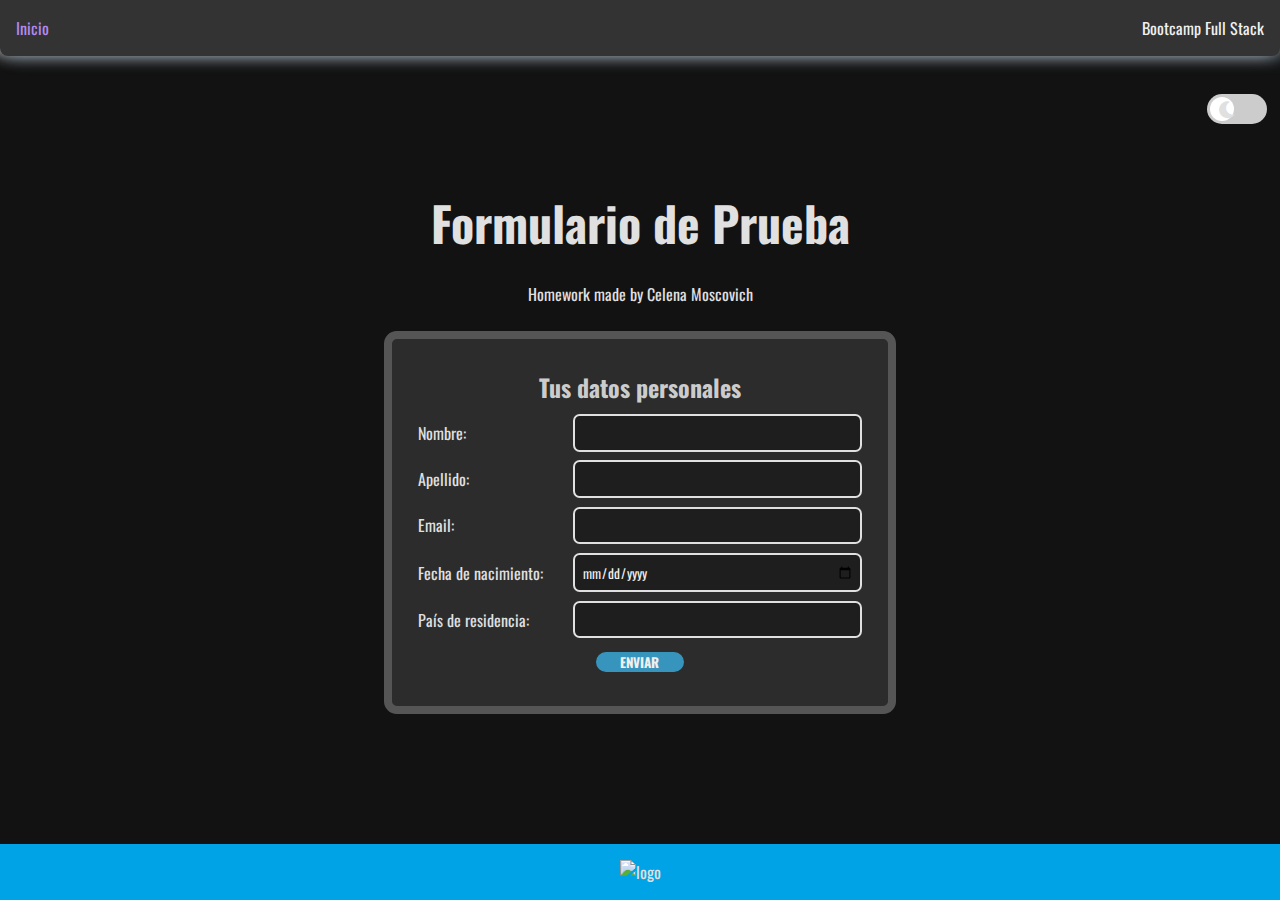
==== pages/form.html @ 547273fe "upgrade styles" ====
<!DOCTYPE html>
<html lang="es">

<head>
    <meta charset="UTF-8">
    <meta name="viewport" content="width=device-width, initial-scale=1.0">
    <title>BootCamp Full Stack</title>
    <link rel="stylesheet" href="../styles/index.css">
    <link rel="stylesheet" href="../styles/formEstilos.css">
    <link rel="stylesheet" href="../styles/formEstilosDark.css" id="dark-mode">
    <link rel="stylesheet" href="https://cdnjs.cloudflare.com/ajax/libs/font-awesome/6.0.0-beta3/css/all.min.css">
    <link rel="preconnect" href="https://fonts.googleapis.com">
    <link rel="preconnect" href="https://fonts.gstatic.com" crossorigin>
    <link href="https://fonts.googleapis.com/css2?family=Oswald:wght@200..700&display=swap" rel="stylesheet">
   
</head>

<body>
    <header>
        <p><a href="../index.html" class="home">Inicio</a></p>
        <p class="BootCamp">Bootcamp Full Stack</p>
    </header>
    <main>
        <section class="contendero">
        <div class="switch-container" id="dark-mode-switch">
            <div class="switch-background"></div>
            <div class="switch-button">
                <i class="fas fa-moon dark-mode-icon"></i>
            </div>
        </div>
    </section>
        <h1>Formulario de Prueba</h1>
        <p>Homework made by Celena Moscovich</p>
        <form id="formulario" action="#" method="post">
            <h2>Tus datos personales</h2>
            <div class="alinearIzq">
                <div class="alinear">
                    <label for="nombre">Nombre:</label>
                    <input type="text" id="nombre" name="nombre" required>
                </div>
                <div class="alinear">
                    <label for="apellido">Apellido:</label>
                    <input type="text" id="apellido" name="apellido" required>
                </div>
                <div class="alinear">
                    <label for="email">Email:</label>
                    <input type="email" id="email" name="email" required>
                </div>
                <div class="alinear">
                    <label for="fecha_nacimiento">Fecha de nacimiento:</label>
                    <input type="date" id="fecha_nacimiento" name="fecha_nacimiento" required>
                </div>
                <div class="alinear">
                    <label for="pais_residencia">País de residencia:</label>
                    <input type="text" id="pais_residencia" name="pais_residencia" required>
                </div>
            </div>
            <input type="submit" value="Enviar" class="botonEnviar">
            <span class="mensaje"></span>

        </form>
    </main>
    <footer>
        <img src="https://moodle.cilsa.org/pluginfile.php/1/core_admin/logo/0x200/1703228538/logo_cilsa_ong-fondo-celeste.jpg"
            alt="logo">
    </footer>
    <script src="../js/modoDark.js"></script>
</body>

</html>
---- styles/index.css ----
/* COLORES 

VIOLETA: #3A1078
VIOLETA 2: #4E31AA
CELESTE: #3795BD
BLANQUISH: #F7F7F8*/

* {
    margin: 0;
    padding: 0;
    box-sizing: border-box;
    font-family: "Oswald", sans-serif;
  font-optical-sizing: auto;
  font-style: normal;
  color: #3A1078;
}

body {
  background-color: #F7F7F8 ;
    display: flex;
    flex-direction: column;
    min-height: 100vh;
}
header {
  display: flex;
  background-color:  #4E31AA;
  align-items: center;
  justify-content: space-between;
  padding: 1em;
  border-radius: 0 0 0.5em 0.5em;
  box-shadow: rgba(136, 165, 191, 0.48) 6px 2px 16px 0px, rgba(255, 255, 255, 0.8) -6px -2px 16px 0px;
}

header p {
  margin: 0;
  color: white;
}
main {
  display: flex;
  flex-direction: column;
  align-items: center;
  flex: 1;
}
.titulo{
  background-color: #af96ff;
  width: 100%;
  border-radius: 0 0 0.5em 0.5em;
}
h1 {
  text-align: center;
  margin: 0.5em;
  font-size: 3em;
  animation: zoomIn 1.5s ease-out forwards;
}


@keyframes zoomIn {
  0% {
    transform: scale(0);
    opacity: 0;
  }
  100% {
    transform: scale(1);
    opacity: 1;
  }
}

.contenido{
  width: 90%;
  display: flex;
  justify-content: center;
  flex-direction: column;
  margin: 1%;
}

.contenido-links {
  text-decoration: none;
  color: #3A1078;
  position: relative;
  font-weight: bold;
}

.contenido-links::after {
  content: '';
  position: absolute;
  width: 0;
  height: 2px;
  background-color: #3795BD;
  left: 0;
  bottom: -3px;
  transition: width 0.3s ease-in-out;
}

.contenido-links:hover::after {
  width: 100%;
}

.contenido-links:hover {
  color: #4E31AA;
  transition: color 0.3s ease-in-out;
}

footer {
  display: flex;
  background-color: rgb(0 163 230);
  align-items: center;
  align-content: center;
  justify-content: center;
  position: fixed;
  bottom: 0;
  width: 100%;
  padding: 1em 0; 
}
.home-icon {
  text-decoration: none;
  font-size: 1.5em; 
  margin-right: 1em; 
}
---- styles/formEstilos.css ----
/* COLORES 

VIOLETA: #3A1078
VIOLETA 2: #4E31AA
CELESTE:# #4E31AA
BLANQUISH: #F7F7F8*/


.BootCamp {
    color: rgb(0 163 230);
}




form {
    padding: 2%;
    display: flex;
    border: #4E31AA solid 0.5em; 
    border-radius: 0.8em;
    margin: 2%;
    flex-direction: column;
    align-content: center;
    justify-content: center;
    align-items: center;
    width: 40%;
    background-color: #F7F7F8; 
}

.alinearIzq {
    display: flex;
    flex-direction: column;
    width: 100%;
}

.alinear {
    display: flex;
    justify-content: space-between;
    margin: 1% 0;
    align-items: center;
    width: 100%;
}

.alinear label {
    width: 30%;
    color: #3A1078; 
}

.alinear input {
    width: 65%;
    background-color: #F7F7F8; 
    border: 2px solid #4E31AA; 
    border-radius: 0.5em;
    padding: 0.5em;
    color: #3A1078; 
}

h2 {
    text-align: center;
    margin: 1%;
    color: #3A1078; 
}

.botonEnviar {
    width: 20%;
    margin: 2%;
    text-transform: uppercase;
    color: #F7F7F8; 
    font-weight: 700;
    background-color: #4E31AA; 
    border-radius: 0.8em;
    border: none;
    cursor: pointer;
    transition: background-color 0.3s;
}

.botonEnviar:hover {
    background-color: #3795BD; 
}

.home {
    text-decoration: none;
    color: #b38af1; 
}

.contendero {
    width: 100%;
    margin: 2%;
    display: flex;
    align-items: center;
    justify-content: flex-end;
}

/* Botón Dark Mode */
.switch-container {
    margin: 1%;
    position: relative;
    width: 3.75em;
    height: 1.875em;
    display: flex;
    align-items: center;
    justify-content: center;
}

.switch-background {
    width: 100%;
    height: 100%;
    background-color: #ccc;
    border-radius: 0.938em;
    transition: background-color 0.3s;
}

.switch-button {
    position: absolute;
    top: 0.188em;
    left: 0.188em;
    width: 1.5em;
    height: 1.5em;
    background-color: #fff;
    border-radius: 50%;
    transition: left 0.3s;
    cursor: pointer;
    display: flex;
    align-items: center;
    justify-content: center;
}

.dark-mode-icon {
    font-size: 1.2em;
}

.switch-container.dark-mode-active .switch-background {
    background-color: #3a1078;
}

.switch-container.dark-mode-active .switch-button {
    left: 33px;
    background-color: #af96ff;
}


@media (max-width: 768px) {
    form {
        width: 80%;
    }

    .alinear label {
        width: 40%;
    }

    .alinear input {
        width: 55%;
    }

    .botonEnviar {
        width: 60%;
    }

    header {
        flex-direction: column;
        align-items: center;
    }
}

@media (max-width: 480px) {
    form {
        width: 95%;
    }

    .alinear label {
        width: 45%;
    }

    .alinear input {
        width: 50%;
    }

    .botonEnviar {
        width: 80%;
    }
}

@media (max-width: 320px) {
    header {
        padding: 0.5em;
        flex-direction: column;
        align-items: center;
    }

    form {
        width: 100%;
        padding: 1%;
    }

    .alinear label {
        width: 50%;
        font-size: 0.9em;
    }

    .alinear input {
        width: 48%;
        font-size: 0.9em;
    }

    h1, h2 {
        font-size: 1.5em;
    }

    .botonEnviar {
        width: 90%;
        font-size: 0.9em;
    }
}
---- styles/formEstilosDark.css ----
.dark-mode-icon {
    margin-left: 10px;
    cursor: pointer;
}

.BootCamp {
    color: #f0f0f0; 
}

.dark-mode-icon i {
    color: #f0f0f0; 
}

.dark-mode-icon:hover i {
    color: #ce52f0; 
    transform: scale(1.1); 
}

* {
    color: #e0e0e0; 
}

body {
    background-color: #121212; 
}

header {
    background-color: #333; 
}

form {
    border-color: #555; 
    background-color: #2c2c2c;
}
h2 {
    color: #ccc;
}
.alinear label {
    color: #e0e0e0;
}
.alinear input {
    background-color: #1e1e1e; 
    color: #f0f0f0;
    border: 2px solid #e0e0e0;
}

.botonEnviar {
    background-color: #3795BD; 
    color: #f0f0f0;
}

.botonEnviar:hover {
    background-color: #007acc; 
    color: #ffffff; 
}


a {
    color: #3795BD; 
}

a:hover {
    color: #ce52f0; 
}
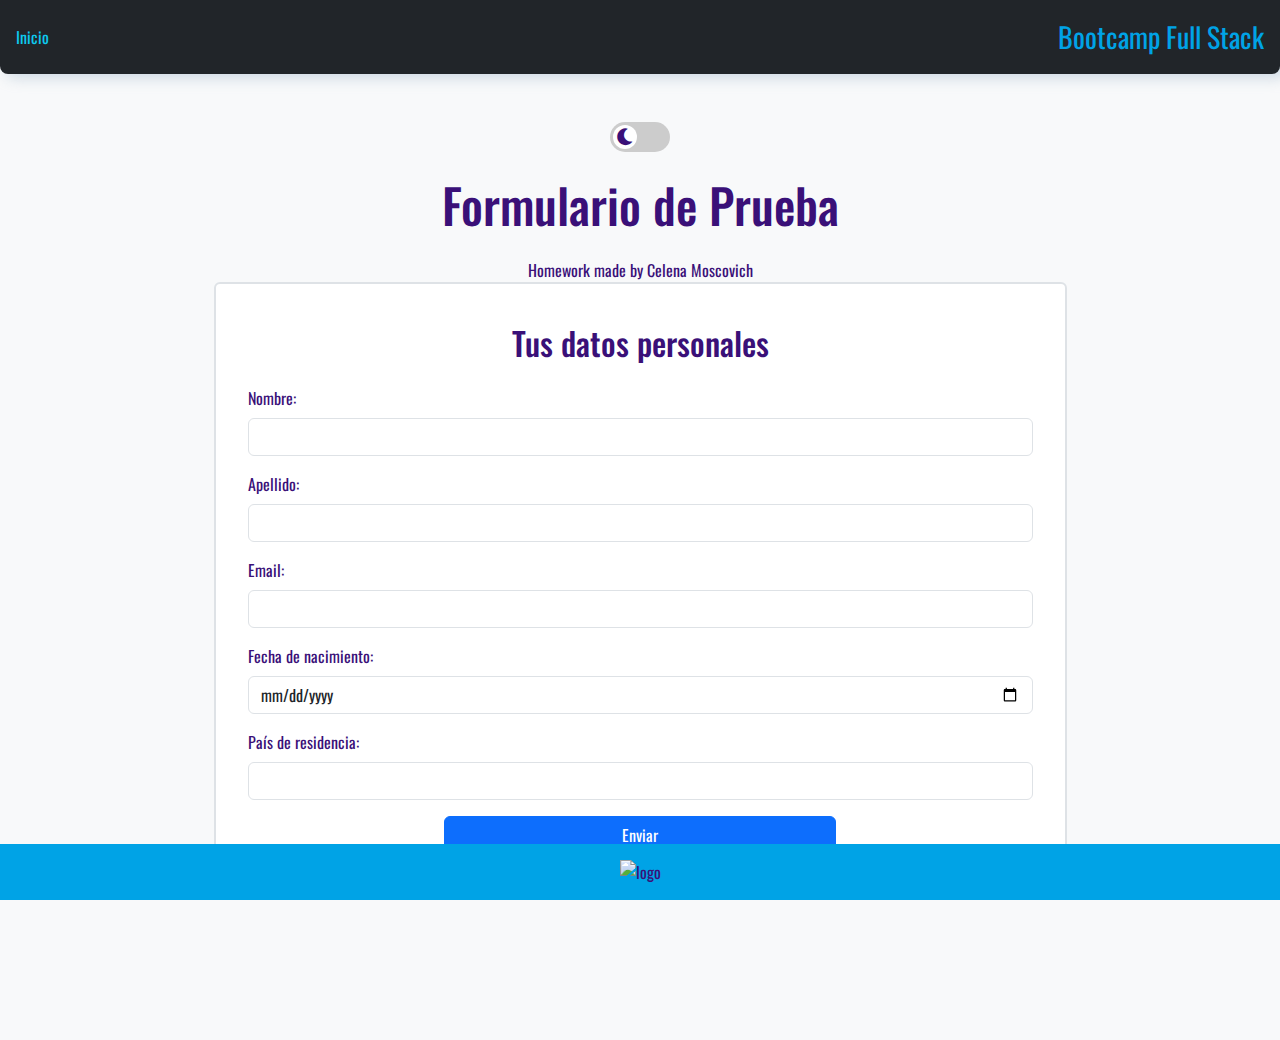
==== commit a406027e: "boostrap en todo" ====
--- a/pages/form.html
+++ b/pages/form.html
@@ -5,66 +5,79 @@
     <meta charset="UTF-8">
     <meta name="viewport" content="width=device-width, initial-scale=1.0">
     <title>BootCamp Full Stack</title>
+    <!-- Bootstrap CSS -->
+    <link href="https://cdn.jsdelivr.net/npm/bootstrap@5.3.0/dist/css/bootstrap.min.css" rel="stylesheet">
     <link rel="stylesheet" href="../styles/index.css">
-    <link rel="stylesheet" href="../styles/formEstilos.css">
-    <link rel="stylesheet" href="../styles/formEstilosDark.css" id="dark-mode">
+    <link rel="stylesheet" href="../styles/formEstilos.css" > 
     <link rel="stylesheet" href="https://cdnjs.cloudflare.com/ajax/libs/font-awesome/6.0.0-beta3/css/all.min.css">
     <link rel="preconnect" href="https://fonts.googleapis.com">
     <link rel="preconnect" href="https://fonts.gstatic.com" crossorigin>
     <link href="https://fonts.googleapis.com/css2?family=Oswald:wght@200..700&display=swap" rel="stylesheet">
-   
 </head>
 
-<body>
-    <header>
-        <p><a href="../index.html" class="home">Inicio</a></p>
-        <p class="BootCamp">Bootcamp Full Stack</p>
+<body class="bg-light">
+    <header class="bg-dark text-light p-3">
+        <p><a href="../index.html" class="text-decoration-none text-info">Inicio</a></p>
+        <p class="BootCamp fs-3">Bootcamp Full Stack</p>
     </header>
-    <main>
-        <section class="contendero">
-        <div class="switch-container" id="dark-mode-switch">
-            <div class="switch-background"></div>
-            <div class="switch-button">
-                <i class="fas fa-moon dark-mode-icon"></i>
-            </div>
-        </div>
-    </section>
-        <h1>Formulario de Prueba</h1>
-        <p>Homework made by Celena Moscovich</p>
-        <form id="formulario" action="#" method="post">
-            <h2>Tus datos personales</h2>
-            <div class="alinearIzq">
-                <div class="alinear">
-                    <label for="nombre">Nombre:</label>
-                    <input type="text" id="nombre" name="nombre" required>
-                </div>
-                <div class="alinear">
-                    <label for="apellido">Apellido:</label>
-                    <input type="text" id="apellido" name="apellido" required>
-                </div>
-                <div class="alinear">
-                    <label for="email">Email:</label>
-                    <input type="email" id="email" name="email" required>
-                </div>
-                <div class="alinear">
-                    <label for="fecha_nacimiento">Fecha de nacimiento:</label>
-                    <input type="date" id="fecha_nacimiento" name="fecha_nacimiento" required>
-                </div>
-                <div class="alinear">
-                    <label for="pais_residencia">País de residencia:</label>
-                    <input type="text" id="pais_residencia" name="pais_residencia" required>
+
+    <main class="container my-5">
+        <section class="d-flex justify-content-end">
+            <div class="switch-container" id="dark-mode-switch">
+                <div class="switch-background"></div>
+                <div class="switch-button">
+                    <i class="fas fa-moon dark-mode-icon"></i>
                 </div>
             </div>
-            <input type="submit" value="Enviar" class="botonEnviar">
+        </section>
+
+        <h1 class="text-center">Formulario de Prueba</h1>
+        <p class="text-center">Homework made by Celena Moscovich</p>
+<div class="mb-5 w-75">
+        <form id="formulario" class="row g-3 bg-white p-4 border border-2 rounded mb-5" action="#" method="post">
+            <h2 class="text-center">Tus datos personales</h2>
+
+            <div class="col-12">
+                <label for="nombre" class="form-label">Nombre:</label>
+                <input type="text" class="form-control" id="nombre" name="nombre" required>
+            </div>
+            
+            <div class="col-12">
+                <label for="apellido" class="form-label">Apellido:</label>
+                <input type="text" class="form-control" id="apellido" name="apellido" required>
+            </div>
+            
+            <div class="col-12">
+                <label for="email" class="form-label">Email:</label>
+                <input type="email" class="form-control" id="email" name="email" required>
+            </div>
+            
+            <div class="col-12">
+                <label for="fecha_nacimiento" class="form-label">Fecha de nacimiento:</label>
+                <input type="date" class="form-control" id="fecha_nacimiento" name="fecha_nacimiento" required>
+            </div>
+            
+            <div class="col-12">
+                <label for="pais_residencia" class="form-label">País de residencia:</label>
+                <input type="text" class="form-control" id="pais_residencia" name="pais_residencia" required>
+            </div>
+
+            <div class="col-12 text-center">
+                <button type="submit" class="btn btn-primary w-50">Enviar</button>
+            </div>
+
             <span class="mensaje"></span>
+        </form>
+    </div>
+    </main>
 
-        </form>
-    </main>
-    <footer>
+    <footer class="text-center mt-5">
         <img src="https://moodle.cilsa.org/pluginfile.php/1/core_admin/logo/0x200/1703228538/logo_cilsa_ong-fondo-celeste.jpg"
-            alt="logo">
+            alt="logo" class="img-fluid">
     </footer>
+
+    <script src="https://cdn.jsdelivr.net/npm/bootstrap@5.3.0/dist/js/bootstrap.bundle.min.js"></script>
     <script src="../js/modoDark.js"></script>
 </body>
 
-</html>+</html>
--- a/styles/formEstilos.css
+++ b/styles/formEstilos.css
@@ -1,106 +1,15 @@
-
-/* COLORES 
-
-VIOLETA: #3A1078
-VIOLETA 2: #4E31AA
-CELESTE:# #4E31AA
-BLANQUISH: #F7F7F8*/
-
-
 .BootCamp {
     color: rgb(0 163 230);
 }
 
-
-
-
-form {
-    padding: 2%;
-    display: flex;
-    border: #4E31AA solid 0.5em; 
-    border-radius: 0.8em;
-    margin: 2%;
-    flex-direction: column;
-    align-content: center;
-    justify-content: center;
-    align-items: center;
-    width: 40%;
-    background-color: #F7F7F8; 
-}
-
-.alinearIzq {
-    display: flex;
-    flex-direction: column;
-    width: 100%;
-}
-
-.alinear {
-    display: flex;
-    justify-content: space-between;
-    margin: 1% 0;
-    align-items: center;
-    width: 100%;
-}
-
-.alinear label {
-    width: 30%;
-    color: #3A1078; 
-}
-
-.alinear input {
-    width: 65%;
-    background-color: #F7F7F8; 
-    border: 2px solid #4E31AA; 
-    border-radius: 0.5em;
-    padding: 0.5em;
-    color: #3A1078; 
-}
-
-h2 {
-    text-align: center;
-    margin: 1%;
-    color: #3A1078; 
-}
-
-.botonEnviar {
-    width: 20%;
-    margin: 2%;
-    text-transform: uppercase;
-    color: #F7F7F8; 
-    font-weight: 700;
-    background-color: #4E31AA; 
-    border-radius: 0.8em;
-    border: none;
-    cursor: pointer;
-    transition: background-color 0.3s;
-}
-
-.botonEnviar:hover {
-    background-color: #3795BD; 
-}
-
-.home {
-    text-decoration: none;
-    color: #b38af1; 
-}
-
-.contendero {
-    width: 100%;
-    margin: 2%;
-    display: flex;
-    align-items: center;
-    justify-content: flex-end;
-}
-
-/* Botón Dark Mode */
 .switch-container {
-    margin: 1%;
     position: relative;
     width: 3.75em;
     height: 1.875em;
     display: flex;
     align-items: center;
     justify-content: center;
+    cursor: pointer;
 }
 
 .switch-background {
@@ -120,7 +29,6 @@
     background-color: #fff;
     border-radius: 50%;
     transition: left 0.3s;
-    cursor: pointer;
     display: flex;
     align-items: center;
     justify-content: center;
@@ -139,76 +47,44 @@
     background-color: #af96ff;
 }
 
-
-@media (max-width: 768px) {
-    form {
-        width: 80%;
-    }
-
-    .alinear label {
-        width: 40%;
-    }
-
-    .alinear input {
-        width: 55%;
-    }
-
-    .botonEnviar {
-        width: 60%;
-    }
-
-    header {
-        flex-direction: column;
-        align-items: center;
-    }
+/* Estilos para modo oscuro */
+body.dark-mode {
+    background-color: #000000 !important; /* Fondo negro */
+    color: #ffffff !important; /* Texto blanco */
 }
 
-@media (max-width: 480px) {
-    form {
-        width: 95%;
-    }
-
-    .alinear label {
-        width: 45%;
-    }
-
-    .alinear input {
-        width: 50%;
-    }
-
-    .botonEnviar {
-        width: 80%;
-    }
+header.dark-mode {
+    background-color: #121212 !important; /* Fondo oscuro para el header */
+    color: #ffffff !important; /* Texto blanco */
 }
 
-@media (max-width: 320px) {
-    header {
-        padding: 0.5em;
-        flex-direction: column;
-        align-items: center;
-    }
+form.dark-mode {
+    border-color: #ffffff !important; /* Borde blanco */
+    background-color: #1e1e1e !important; /* Fondo más oscuro para el formulario */
+    color: #ffffff !important;
+}
 
-    form {
-        width: 100%;
-        padding: 1%;
-    }
+h2.dark-mode {
+    color: #ffffff !important; /* Título en blanco */
+}
 
-    .alinear label {
-        width: 50%;
-        font-size: 0.9em;
-    }
+label.dark-mode,
+input.dark-mode {
+    color: #ffffff !important; /* Texto blanco */
+    background-color: #333333 !important; /* Fondo gris oscuro */
+    border: 2px solid #ffffff !important; /* Bordes blancos */
+}
 
-    .alinear input {
-        width: 48%;
-        font-size: 0.9em;
-    }
+button.dark-mode {
+    background-color: #ffffff !important; /* Fondo del botón en blanco */
+    color: #000000 !important; /* Texto del botón en negro */
+    border: 2px solid #ffffff !important;
+}
 
-    h1, h2 {
-        font-size: 1.5em;
-    }
+.mensaje.dark-mode {
+    color: #ffcc00 !important; /* Texto amarillo para mensajes de advertencia */
+}
 
-    .botonEnviar {
-        width: 90%;
-        font-size: 0.9em;
-    }
-}+
+
+
